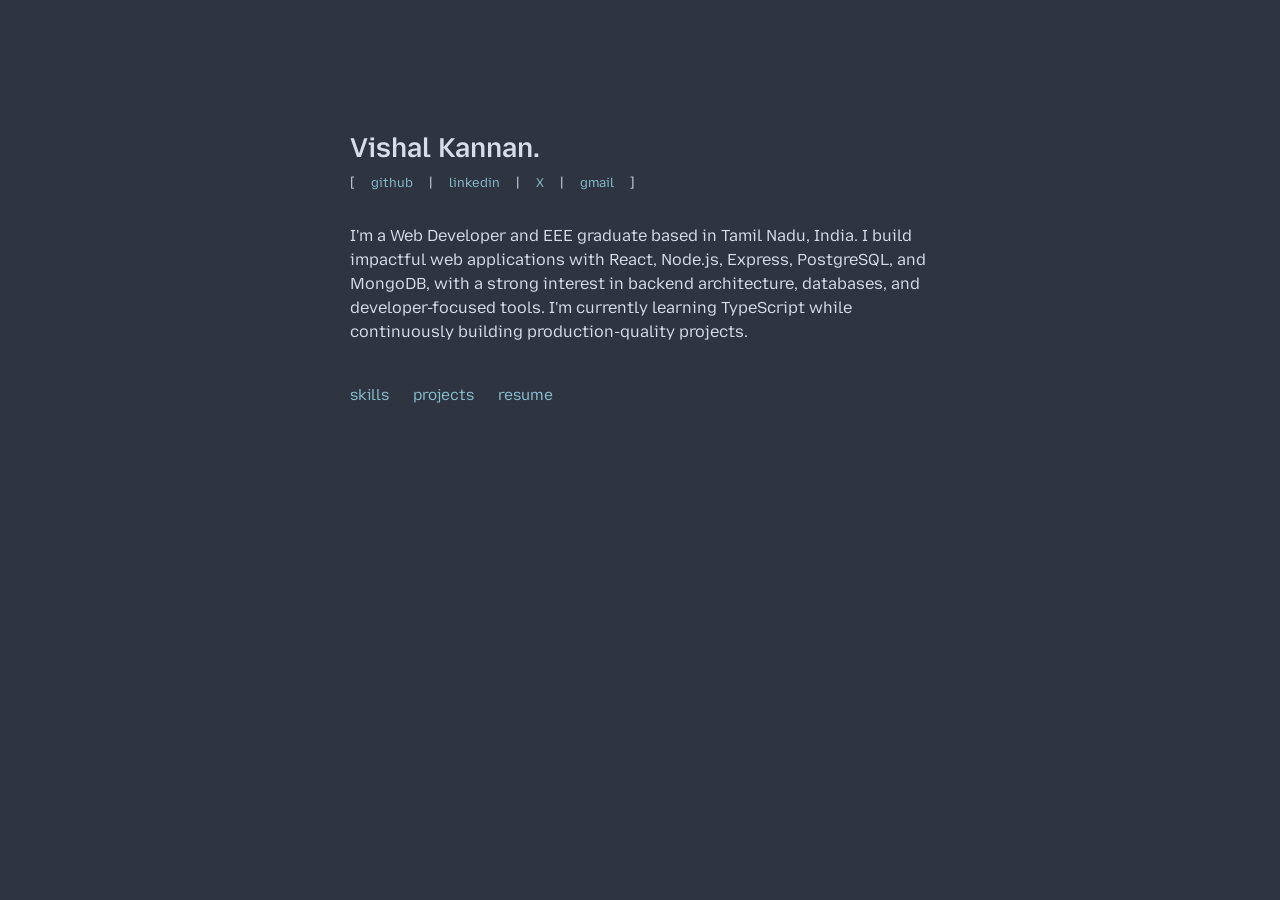
==== index.html @ 02c8293a "remove unwanted, yet to add resume link" ====
<!doctype html>
<html lang="en">
    <head>
        <meta charset="UTF-8" />
        <meta name="viewport" content="width=device-width, initial-scale=1.0" />
        <title>Vishal.</title>

        <link rel="stylesheet" href="styles/home-style.css" />
        <link rel="stylesheet" href="styles/skills-style.css" />
        <link rel="stylesheet" href="styles/project-style.css" />
        <link rel="stylesheet" href="styles/contact-style.css" />
    </head>
    <body>
        <main>
            <header>
                <h1>Vishal Kannan.</h1>
                <div class="contact">
                    [
                    <a
                        href="https://github.com/VISHALKANNAN070"
                        target="_blank"
                        title="Github"
                    >
                        github </a
                    >|
                    <a
                        href="https://linkedin.com/in/vishalkannan070"
                        target="_blank"
                        title="LinkedIn"
                    >
                        linkedin </a
                    >|
                    <a
                        href="https://x.com/nothuman070"
                        target="_blank"
                        title="X(Twitter)"
                    >
                        X </a
                    >|
                    <a href="mailto:vishalkannan070@gmail.com" title="Gmail">
                        gmail
                    </a>
                    ]
                </div>
            </header>

            <div class="home-content">
                <p>
                    I'm a Web Developer and EEE graduate based in Tamil Nadu,
                    India. I build impactful web applications with React,
                    Node.js, Express, PostgreSQL, and MongoDB, with a strong
                    interest in backend architecture, databases, and
                    developer-focused tools. I'm currently learning TypeScript
                    while continuously building production-quality projects.
                </p>
            </div>

            <nav>
                <a href="#" data-page="skills">skills</a>
                <a href="#" data-page="projects">projects</a>
                <a href="#">resume</a>
            </nav>

            <section id="viewer"></section>
            <script>
                const viewer = document.getElementById("viewer");

                async function loadPage(page) {
                    const response = await fetch(`pages/${page}.html`);
                    const html = await response.text();

                    viewer.innerHTML = html;
                }

                document.querySelectorAll("nav a[data-page]").forEach((link) => {
                    link.addEventListener("click", (e) => {
                        e.preventDefault();

                        document
                            .querySelectorAll("nav a[data-page]")
                            .forEach((a) => a.classList.remove("active"));

                        link.classList.add("active");

                        loadPage(link.dataset.page);
                    });
                });
            </script>
        </main>
    </body>
</html>
---- styles/home-style.css ----
@import url("https://fonts.googleapis.com/css2?family=Mozilla+Text:wght@200..700&display=swap");

:root {
    --bg: #2e3440;
    --text-main: #d8dee9;
    --text-muted: #88c0d0;
    --font: "Mozilla Text";
}

* {
    margin: 0;
    padding: 0;
    box-sizing: border-box;
}

body {
    background-color: var(--bg);
    color: var(--text-main);
    font-family: var(--font);
    display: flex;
    align-items: start;
    justify-content: center;
    min-height: 100vh;
    padding: 2rem;
    -webkit-font-smoothing: antialiased;
    -moz-osx-font-smoothing: grayscale;
    line-height: 1.5;
}

main {
    max-width: 580px;
    width: 100%;
    margin-top: 100px;
}

header {
    display: flex;
    align-items: flex-start;
    gap: 0.5rem;
    margin-bottom: 2rem;
    flex-direction: column;
}

h1 {
    font-size: 1.7rem;
    font-weight: 600;
    line-height: 1.2;
    color: var(--text-bright);
}

.home-portrait {
    width: 88px;
    height: 88px;
    object-fit: cover;
    image-rendering: pixelated;
    filter: grayscale(100%);
    border-radius: 2px;
}

.home-content {
    display: flex;
    flex-direction: column;
    gap: 1rem;
}

.contact {
    display: flex;
    align-items: center;
    gap: 1rem;
    font-size: 0.8rem;
}

.contact a {
    color: var(--text-muted);
    text-decoration: none;
}

.contact a:hover {
    color: var(--text-main);
}

.contact a:active {
    opacity: 0.7;
}

p {
    font-size: 1rem;
    text-wrap: pretty;
}

nav {
    margin-top: 2.5rem;
    display: flex;
    gap: 1.5rem;
    width: 100%;
    display: flex;
    align-items: center;
    flex-wrap: wrap;
    gap: 1.5rem;
}

nav a {
    font-size: 0.95rem;
    color: var(--text-muted);
    text-decoration: none;
    transition: color 0.2s ease;
    padding-bottom: 2px;
}

nav a.active {
    border-bottom: 2px solid var(--text-main);
}

nav a:hover {
    color: var(--text-main);
}

#viewer {
    margin-top: 4rem;
    animation: fade 0.2s ease;
}

@keyframes fade {
    from {
        opacity: 0;
        transform: translateY(6px);
    }
    to {
        opacity: 1;
        transform: translateY(0);
    }
}
---- styles/skills-style.css ----
.skills {
    margin-top: 4rem;
}

.skills h1 {
    font-size: 1.5rem;
    font-weight: 400;
    margin-bottom: 2.5rem;
}

.skills-group {
    margin-bottom: 2rem;
}

.skills-group h3 {
    font-size: 0.85rem;
    font-weight: 500;
    color: var(--text-muted);
    margin-bottom: 0.5rem;
}

.skills-tags {
    display: flex;
    flex-wrap: wrap;
    gap: 0.5rem;
}

.skills-tag::after {
    content: "\2022";
    color: var(--text-muted);
    margin-left: 0.5rem;
}

.skills-tag:last-child::after {
    content: "";
}
---- styles/project-style.css ----
.project {
    margin-bottom: 2.5rem;
}

.project a {
    font-size: 1.1rem;
    font-weight: 500;
    margin-bottom: 0.35rem;
    text-decoration: none;
    color: var(--text-muted);
    padding-bottom: 2px;
}

.project a:hover,
.project a.active {
    border-bottom: 2px solid var(--text-main);
}

.project .project-desc {
    color: var(--text-main);
    font-size: 0.95rem;
    margin-bottom: 0.35rem;
}

.project .project-tech {
    color: var(--text-muted);
    font-size: 0.85rem;
    margin: 0.5rem auto;
}
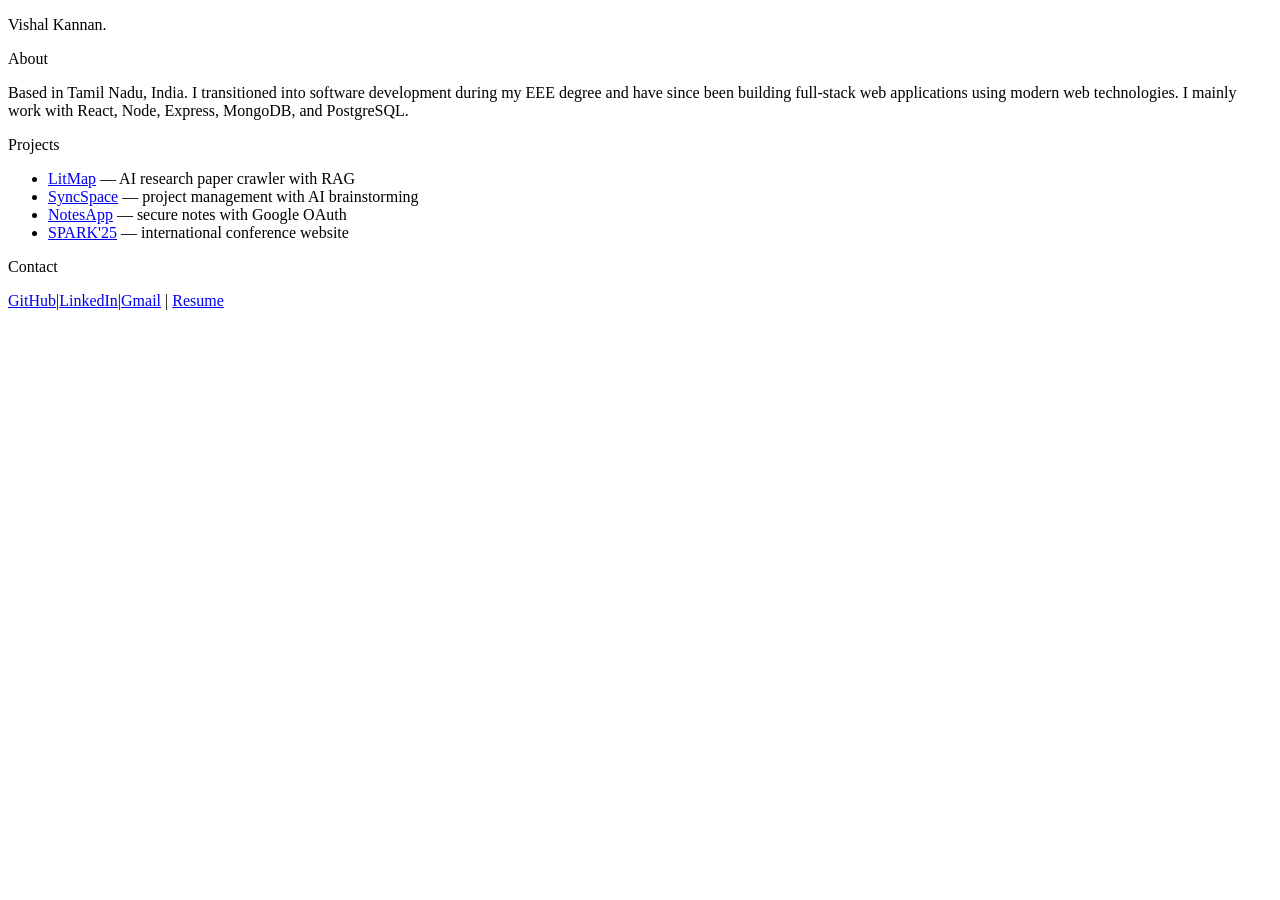
==== commit 674678f0: "I Think this will be the final commit" ====
--- a/index.html
+++ b/index.html
@@ -3,89 +3,84 @@
     <head>
         <meta charset="UTF-8" />
         <meta name="viewport" content="width=device-width, initial-scale=1.0" />
-        <title>Vishal.</title>
-
-        <link rel="stylesheet" href="styles/home-style.css" />
-        <link rel="stylesheet" href="styles/skills-style.css" />
-        <link rel="stylesheet" href="styles/project-style.css" />
-        <link rel="stylesheet" href="styles/contact-style.css" />
+        <title>Vishal Kannan</title>
+        <meta
+            name="description"
+            content="Backend engineer and developer tools builder based in Tamil Nadu, India."
+        />
     </head>
     <body>
         <main>
-            <header>
-                <h1>Vishal Kannan.</h1>
-                <div class="contact">
-                    [
-                    <a
-                        href="https://github.com/VISHALKANNAN070"
-                        target="_blank"
-                        title="Github"
-                    >
-                        github </a
-                    >|
-                    <a
-                        href="https://linkedin.com/in/vishalkannan070"
-                        target="_blank"
-                        title="LinkedIn"
-                    >
-                        linkedin </a
-                    >|
-                    <a
-                        href="https://x.com/nothuman070"
-                        target="_blank"
-                        title="X(Twitter)"
-                    >
-                        X </a
-                    >|
-                    <a href="mailto:vishalkannan070@gmail.com" title="Gmail">
-                        gmail
-                    </a>
-                    ]
-                </div>
-            </header>
+            <p class="name">Vishal Kannan.</p>
 
-            <div class="home-content">
-                <p>
-                    I'm a Web Developer and EEE graduate based in Tamil Nadu,
-                    India. I build impactful web applications with React,
-                    Node.js, Express, PostgreSQL, and MongoDB, with a strong
-                    interest in backend architecture, databases, and
-                    developer-focused tools. I'm currently learning TypeScript
-                    while continuously building production-quality projects.
+            <div class="bio">
+                <p class="yr">About</p>
+                <p class="desc">
+                    Based in Tamil Nadu, India. I transitioned into software
+                    development during my EEE degree and have since been
+                    building full-stack web applications using modern web
+                    technologies. I mainly work with React, Node, Express,
+                    MongoDB, and PostgreSQL.
                 </p>
             </div>
 
-            <nav>
-                <a href="#" data-page="skills">skills</a>
-                <a href="#" data-page="projects">projects</a>
-                <a href="#">resume</a>
-            </nav>
+            <div class="work">
+                <p class="yr">Projects</p>
+                <ul class="work-list">
+                    <li>
+                        <a href="https://github.com/VISHALKANNAN070/LitMap"
+                            >LitMap</a
+                        ><span class="desc">
+                            — AI research paper crawler with RAG</span
+                        >
+                    </li>
+                    <li>
+                        <a href="https://github.com/VISHALKANNAN070/SyncSpace"
+                            >SyncSpace</a
+                        ><span class="desc">
+                            — project management with AI brainstorming</span
+                        >
+                    </li>
+                    <li>
+                        <a href="https://github.com/VISHALKANNAN070/NotesApp"
+                            >NotesApp</a
+                        ><span class="desc">
+                            — secure notes with Google OAuth</span
+                        >
+                    </li>
+                    <li>
+                        <a href="https://github.com/ZenithTechSolutions/spark"
+                            >SPARK'25</a
+                        ><span class="desc">
+                            — international conference website</span
+                        >
+                    </li>
+                </ul>
+            </div>
 
-            <section id="viewer"></section>
-            <script>
-                const viewer = document.getElementById("viewer");
-
-                async function loadPage(page) {
-                    const response = await fetch(`pages/${page}.html`);
-                    const html = await response.text();
-
-                    viewer.innerHTML = html;
-                }
-
-                document.querySelectorAll("nav a[data-page]").forEach((link) => {
-                    link.addEventListener("click", (e) => {
-                        e.preventDefault();
-
-                        document
-                            .querySelectorAll("nav a[data-page]")
-                            .forEach((a) => a.classList.remove("active"));
-
-                        link.classList.add("active");
-
-                        loadPage(link.dataset.page);
-                    });
-                });
-            </script>
+            <div class="footer">
+                <p class="yr">Contact</p>
+                <a
+                    href="https://github.com/VISHALKANNAN070"
+                    target="_blank"
+                    rel="noopener"
+                    >GitHub</a
+                ><span class="sep">|</span
+                ><a
+                    href="https://www.linkedin.com/in/vishal-kannan-070in/"
+                    target="_blank"
+                    rel="noopener"
+                    >LinkedIn</a
+                ><span class="sep">|</span
+                ><a href="mailto:vishalkannan070@gmail.com">Gmail</a>
+                <span class="sep">|</span>
+                <a
+                    href="https://drive.google.com/file/d/1MwQfnxceUGP1OMjzBZziUsu0Qj-MLkcA/view?usp=sharing"
+                    target="_blank"
+                    rel="noopener"
+                    >Resume</a
+                >
+            </div>
         </main>
     </body>
 </html>
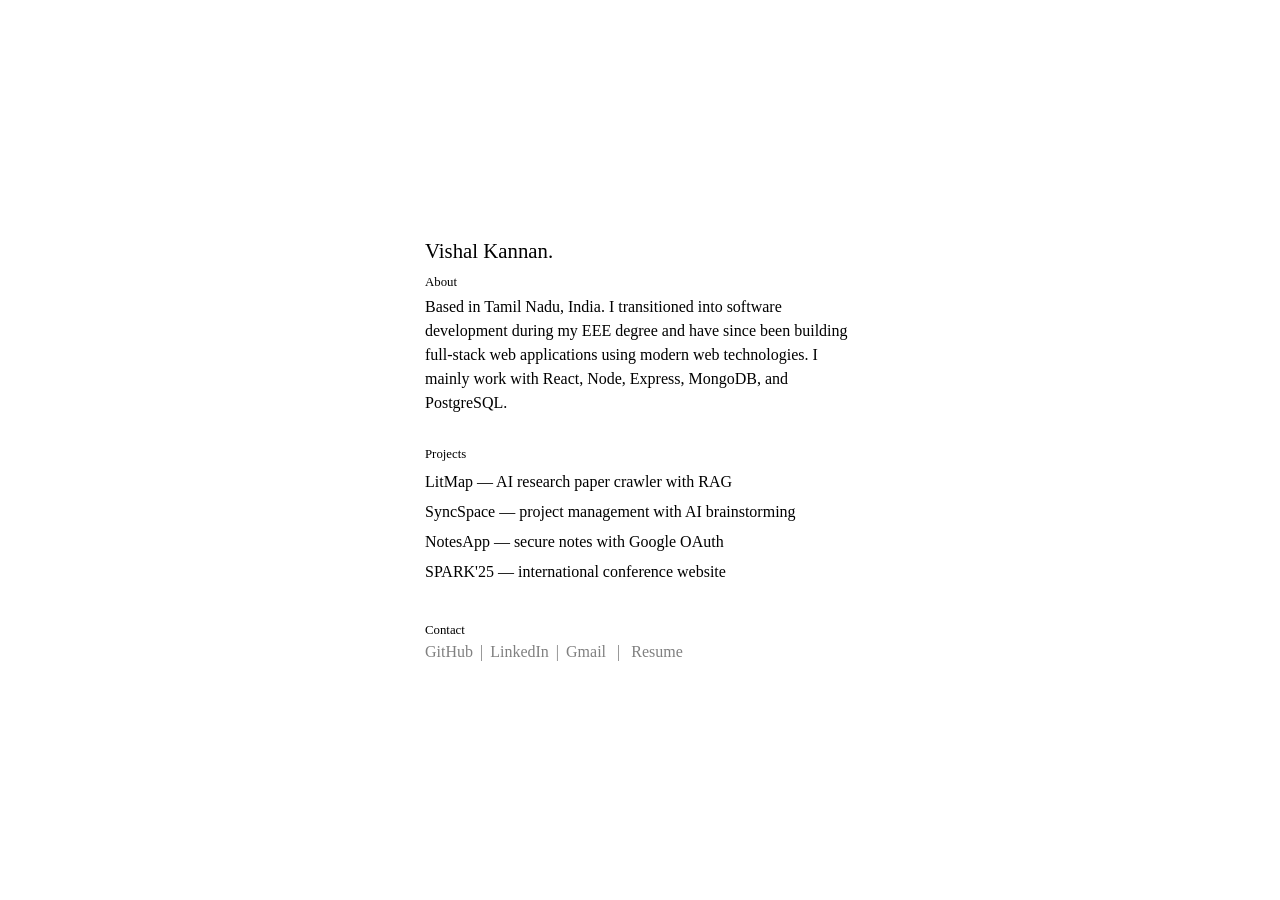
==== commit fd93789f: "This will be the final commit" ====
--- a/index.html
+++ b/index.html
@@ -4,10 +4,7 @@
         <meta charset="UTF-8" />
         <meta name="viewport" content="width=device-width, initial-scale=1.0" />
         <title>Vishal Kannan</title>
-        <meta
-            name="description"
-            content="Backend engineer and developer tools builder based in Tamil Nadu, India."
-        />
+        <link rel="stylesheet" href="styles/home-style.css" />
     </head>
     <body>
         <main>
--- a/styles/home-style.css
+++ b/styles/home-style.css
@@ -0,0 +1,91 @@
+*,
+*::before,
+*::after {
+    box-sizing: border-box;
+    margin: 0;
+    padding: 0;
+}
+
+body {
+    min-height: 100vh;
+    display: flex;
+    flex-direction: column;
+    align-items: center;
+    justify-content: center;
+    padding: 40px;
+}
+
+main {
+    max-width: 430px;
+    width: 100%;
+}
+
+.name {
+    margin-bottom: 12px;
+    font-size: 1.3rem;
+}
+
+.desc {
+    margin-bottom: 14px;
+    line-height: 1.5;
+}
+
+a {
+    text-decoration: underline;
+    text-underline-offset: 2px;
+}
+
+.work {
+    margin-top: 32px;
+}
+
+.yr {
+    margin-bottom: 5px;
+    margin-top: 20px;
+    font-size: 0.8rem;
+}
+
+.yr:first-child {
+    margin-top: 0;
+}
+
+.work-list {
+    list-style: none;
+}
+
+.work-list li {
+    padding: 3px 0;
+}
+
+.work-list a {
+    text-decoration: none;
+    color: black;
+}
+
+.work-list a:hover {
+    text-decoration: underline;
+}
+
+.footer {
+    margin-top: 36px;
+}
+
+.footer a {
+    text-decoration: none;
+    color: #808080;
+}
+
+.footer a:hover {
+    text-decoration: underline;
+}
+
+.footer .sep {
+    margin: 0 7px;
+    color: #808080;
+}
+
+@media (max-width: 480px) {
+    body {
+        padding: 24px 16px;
+    }
+}
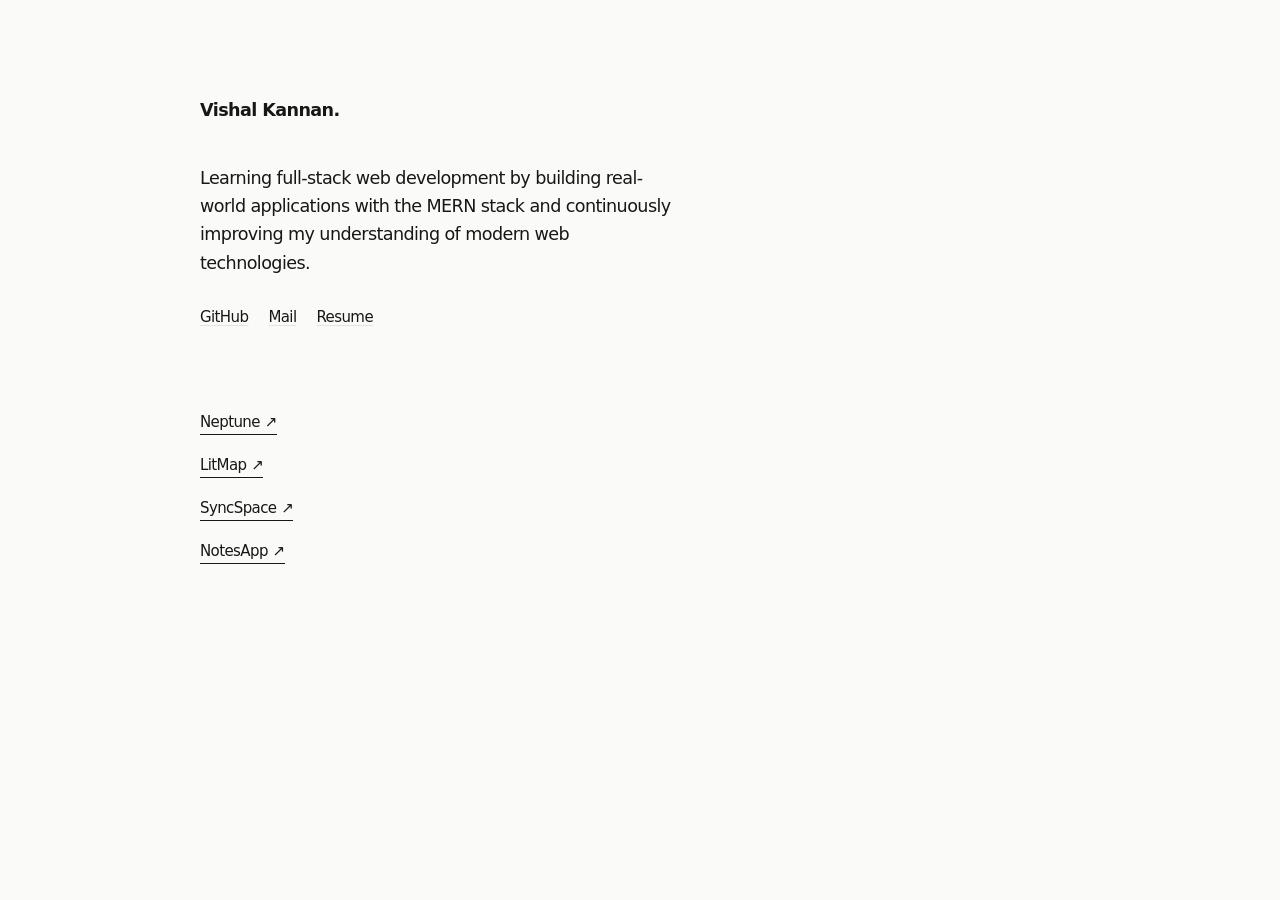
==== commit 66e99fd9: "nothing to say" ====
--- a/index.html
+++ b/index.html
@@ -4,80 +4,198 @@
         <meta charset="UTF-8" />
         <meta name="viewport" content="width=device-width, initial-scale=1.0" />
         <title>Vishal Kannan</title>
-        <link rel="stylesheet" href="styles/home-style.css" />
+        <meta
+            name="description"
+            content="Product designer who builds. Working across a few small companies at a time."
+        />
+        <style>
+            :root {
+                --bg: #fafaf8;
+                --ink: #171715;
+                --muted: #8c8c86;
+                --line: #e4e3dd;
+                --link-hover: #171715;
+                --font-size:1.1rem;
+            }
+
+            * {
+                margin: 0;
+                padding: 0;
+                box-sizing: border-box;
+            }
+
+            html {
+                -webkit-font-smoothing: antialiased;
+            }
+
+            body {
+                background: var(--bg);
+                color: var(--ink);
+                font-family: system-ui, -apple-system, sans-serif;
+                font-size: 15px;
+                line-height: 1.6;
+                letter-spacing: -0.04em;
+            }
+
+            .wrap {
+                max-width: 560px;
+                margin: 0 200px;
+                padding: 96px 24px 120px;
+                transform: translateX(-24px);
+            }
+
+            .name {
+                font-size:var(--font-size);
+                font-weight: 600;
+                margin-bottom: 40px;
+            }
+
+            .bio {
+                font-size:var(--font-size);
+                color: var(--ink);
+                margin-bottom: 12px;
+                max-width: 480px;
+            }
+
+            .bio a,
+            .contact a {
+                color: var(--ink);
+                text-decoration: underline;
+                text-decoration-color: var(--line);
+                text-underline-offset: 3px;
+            }
+            .bio a:hover,
+            .contact a:hover {
+                text-decoration-color: var(--link-hover);
+            }
+
+            .contact {
+                margin-top: 28px;
+                margin-bottom: 72px;
+                color: var(--muted);
+                font-size: 15px;
+            }
+
+            .socials {
+                display: flex;
+                gap: 20px;
+                margin-top: 28px;
+                margin-bottom: 72px;
+            }
+
+            .socials a {
+                color: var(--ink);
+                var(--font-size);
+                text-decoration: underline;
+                text-decoration-color: var(--line);
+                text-underline-offset: 3px;
+            }
+            .socials a:hover {
+                text-decoration-color: var(--link-hover);
+            }
+
+            .row {
+                display: flex;
+                align-items: baseline;
+                justify-content: flex-start;
+                padding: 9px 0;
+                border-bottom: 1px solid transparent;
+            }
+
+            .row a {
+                color: var(--ink);
+                text-decoration: none;
+                var(--font-size);
+                font-weight: 500;
+                position: relative;
+            }
+
+            .row a::after {
+                content: "";
+                position: absolute;
+                left: 0;
+                right: 0;
+                bottom: -1px;
+                height: 1px;
+                background: var(--ink);
+            }
+
+            .row .arrow {
+                display: inline-block;
+                margin-left: 5px;
+            }
+
+            a:focus-visible,
+            button:focus-visible {
+                outline: 2px solid var(--ink);
+                outline-offset: 3px;
+            }
+
+            @media (max-width: 640px) {
+                .wrap {
+                    margin: 0 auto;
+                    padding: 64px 24px 80px;
+                    transform: none;
+                }
+                .name {
+                    margin-bottom: 32px;
+                }
+                .bio {
+                    max-width: 100%;
+                }
+                .contact {
+                    margin-bottom: 56px;
+                }
+                .socials {
+                    margin-bottom: 56px;
+                    gap: 16px;
+                }
+            }
+        </style>
     </head>
     <body>
-        <main>
-            <p class="name">Vishal Kannan.</p>
-
-            <div class="bio">
-                <p class="yr">About</p>
-                <p class="desc">
-                    Based in Tamil Nadu, India. I transitioned into software
-                    development during my EEE degree and have since been
-                    building full-stack web applications using modern web
-                    technologies. I mainly work with React, Node, Express,
-                    MongoDB, and PostgreSQL.
-                </p>
-            </div>
-
-            <div class="work">
-                <p class="yr">Projects</p>
-                <ul class="work-list">
-                    <li>
-                        <a href="https://github.com/VISHALKANNAN070/LitMap"
-                            >LitMap</a
-                        ><span class="desc">
-                            — AI research paper crawler with RAG</span
-                        >
-                    </li>
-                    <li>
-                        <a href="https://github.com/VISHALKANNAN070/SyncSpace"
-                            >SyncSpace</a
-                        ><span class="desc">
-                            — project management with AI brainstorming</span
-                        >
-                    </li>
-                    <li>
-                        <a href="https://github.com/VISHALKANNAN070/NotesApp"
-                            >NotesApp</a
-                        ><span class="desc">
-                            — secure notes with Google OAuth</span
-                        >
-                    </li>
-                    <li>
-                        <a href="https://github.com/ZenithTechSolutions/spark"
-                            >SPARK'25</a
-                        ><span class="desc">
-                            — international conference website</span
-                        >
-                    </li>
-                </ul>
-            </div>
-
-            <div class="footer">
-                <p class="yr">Contact</p>
+        <div class="wrap">
+            <div class="name">Vishal Kannan.</div>
+
+            <p class="bio">
+                Learning full-stack web development by building real-world
+                applications with the MERN stack and continuously improving my
+                understanding of modern web technologies.
+            </p>
+
+            <div class="socials">
                 <a
                     href="https://github.com/VISHALKANNAN070"
                     target="_blank"
                     rel="noopener"
                     >GitHub</a
-                ><span class="sep">|</span
-                ><a
-                    href="https://www.linkedin.com/in/vishal-kannan-070in/"
-                    target="_blank"
-                    rel="noopener"
-                    >LinkedIn</a
-                ><span class="sep">|</span
-                ><a href="mailto:vishalkannan070@gmail.com">Gmail</a>
-                <span class="sep">|</span>
-                <a
-                    href="https://drive.google.com/file/d/1MwQfnxceUGP1OMjzBZziUsu0Qj-MLkcA/view?usp=sharing"
-                    target="_blank"
-                    rel="noopener"
-                    >Resume</a
                 >
+                <a href="mailto:vishalkannan070@gmail.com">Mail</a>
+                <a href="https://drive.google.com/file/d/1MwQfnxceUGP1OMjzBZziUsu0Qj-MLkcA/view?usp=sharing" target="_blank" rel="noopener">Resume</a>
             </div>
-        </main>
+
+            <div class="work">
+                <div class="row">
+                    <a href="https://github.com/VISHALKANNAN070/Neptune" target="_blank" rel="noopener"
+                        >Neptune<span class="arrow">↗</span></a
+                    >
+                </div>
+                <div class="row">
+                    <a href="https://github.com/VISHALKANNAN070/LitMap" target="_blank" rel="noopener"
+                        >LitMap<span class="arrow">↗</span></a
+                    >
+                </div>
+                <div class="row">
+                    <a href="https://github.com/VISHALKANNAN070/SyncSpace" target="_blank" rel="noopener"
+                        >SyncSpace<span class="arrow">↗</span></a
+                    >
+                </div>
+                <div class="row">
+                    <a href="https://github.com/VISHALKANNAN070/NotesApp" target="_blank" rel="noopener"
+                        >NotesApp<span class="arrow">↗</span></a
+                    >
+                </div>
+            </div>
+        </div>
     </body>
 </html>
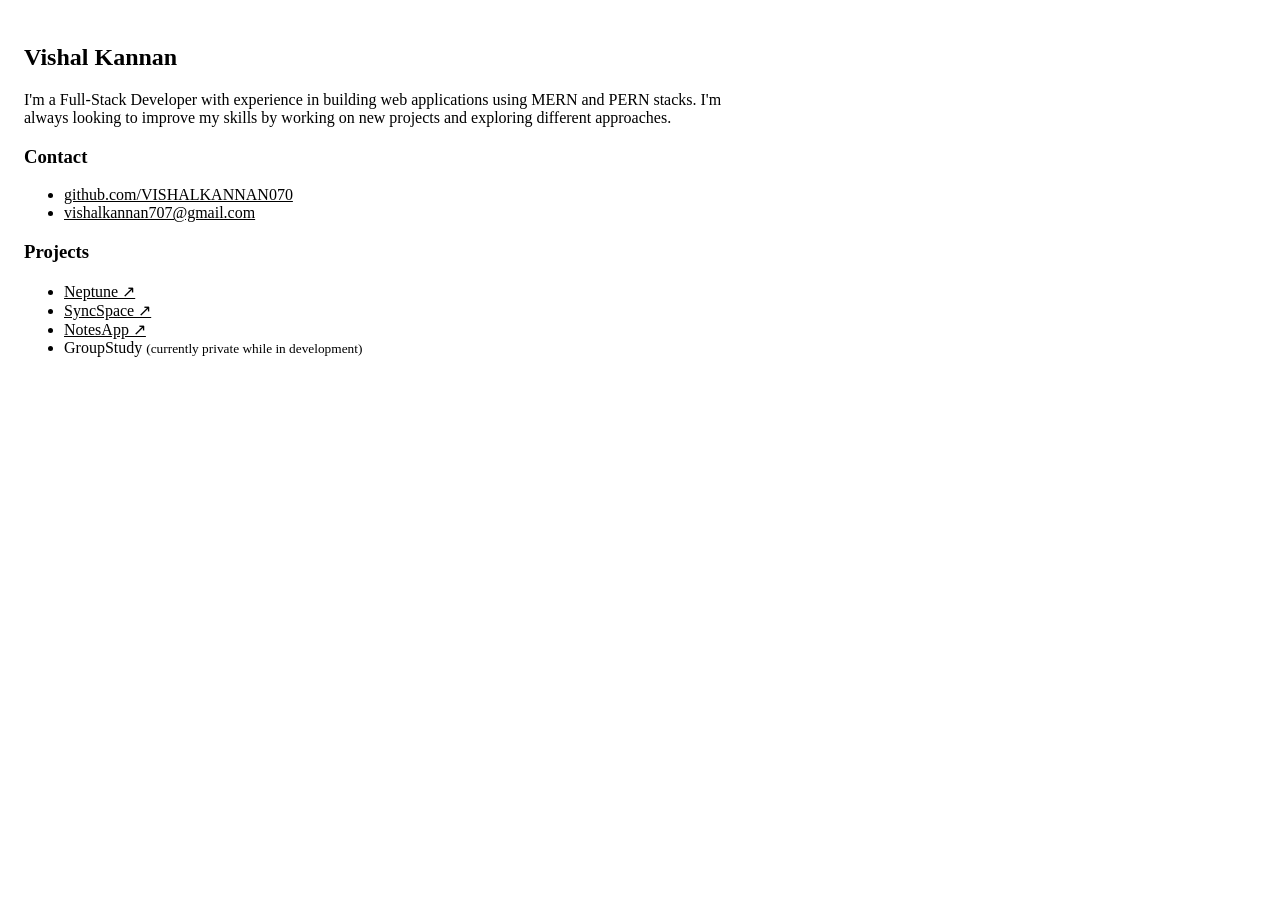
==== commit 557452c2: "Remove unwanted styling and add meta content" ====
--- a/index.html
+++ b/index.html
@@ -3,199 +3,94 @@
     <head>
         <meta charset="UTF-8" />
         <meta name="viewport" content="width=device-width, initial-scale=1.0" />
-        <title>Vishal Kannan</title>
+
+        <title>Vishal Kannan | Full-Stack Developer</title>
         <meta
             name="description"
-            content="Product designer who builds. Working across a few small companies at a time."
+            content="Portfolio of Vishal Kannan, a full-stack web developer building real-world applications with the MERN and PERN stacks."
         />
-        <style>
-            :root {
-                --bg: #fafaf8;
-                --ink: #171715;
-                --muted: #8c8c86;
-                --line: #e4e3dd;
-                --link-hover: #171715;
-                --font-size:1.1rem;
+        <link rel="canonical" href="https://vishalkannan.is-a.dev/" />
+        <meta property="og:type" content="website" />
+        <meta property="og:title" content="Vishal Kannan | Full-Stack Developer" />
+        <meta
+            property="og:description"
+            content="Building real-world applications with the MERN and PERN stacks. See my projects and GitHub."
+        />
+        <meta property="og:url" content="https://vishalkannan.is-a.dev/" />
+        <meta name="twitter:card" content="summary" />
+        <script type="application/ld+json">
+            {
+                "@context": "https://schema.org",
+                "@type": "Person",
+                "name": "Vishal Kannan",
+                "url": "https://vishalkannan.is-a.dev/",
+                "jobTitle": "Full-Stack Developer",
+                "knowsAbout": [
+                    "HTML",
+                    "CSS",
+                    "TailwindCSS"
+                    "Javascript",
+                    "MERN stack",
+                    "PERN stack",
+                    "MongoDB",
+                    "PostgreSQL",
+                    "Express.js",
+                    "React",
+                    "Node.js"
+                ],
+                "sameAs": ["https://github.com/VISHALKANNAN070"]
             }
+        </script>
+    </head>
+    <body style="padding:1rem;">
+        <main>
+            <header>
+                <h2>Vishal Kannan</h2>
+                <p style="max-width: 700px;">
+                    I'm a Full-Stack Developer with experience in building web applications using MERN and PERN
+                    stacks. I'm always looking to improve my skills by working on new projects and exploring different
+                    approaches.
+                </p>
+            </header>
 
-            * {
-                margin: 0;
-                padding: 0;
-                box-sizing: border-box;
-            }
+            <h3>Contact</h3>
+            <nav aria-label="Contact and profiles">
+                <ul>
+                    <li>
+                        <a href="https://github.com/VISHALKANNAN070" target="_blank" rel="noopener" style="color: #000"
+                            >github.com/VISHALKANNAN070</a
+                        >
+                    </li>
+                    <li>
+                        <a href="mailto:vishalkannan707@gmail.com" style="color: #000">vishalkannan707@gmail.com</a>
+                    </li>
+                </ul>
+            </nav>
 
-            html {
-                -webkit-font-smoothing: antialiased;
-            }
-
-            body {
-                background: var(--bg);
-                color: var(--ink);
-                font-family: system-ui, -apple-system, sans-serif;
-                font-size: 15px;
-                line-height: 1.6;
-                letter-spacing: -0.04em;
-            }
-
-            .wrap {
-                max-width: 560px;
-                margin: 0 200px;
-                padding: 96px 24px 120px;
-                transform: translateX(-24px);
-            }
-
-            .name {
-                font-size:var(--font-size);
-                font-weight: 600;
-                margin-bottom: 40px;
-            }
-
-            .bio {
-                font-size:var(--font-size);
-                color: var(--ink);
-                margin-bottom: 12px;
-                max-width: 480px;
-            }
-
-            .bio a,
-            .contact a {
-                color: var(--ink);
-                text-decoration: underline;
-                text-decoration-color: var(--line);
-                text-underline-offset: 3px;
-            }
-            .bio a:hover,
-            .contact a:hover {
-                text-decoration-color: var(--link-hover);
-            }
-
-            .contact {
-                margin-top: 28px;
-                margin-bottom: 72px;
-                color: var(--muted);
-                font-size: 15px;
-            }
-
-            .socials {
-                display: flex;
-                gap: 20px;
-                margin-top: 28px;
-                margin-bottom: 72px;
-            }
-
-            .socials a {
-                color: var(--ink);
-                var(--font-size);
-                text-decoration: underline;
-                text-decoration-color: var(--line);
-                text-underline-offset: 3px;
-            }
-            .socials a:hover {
-                text-decoration-color: var(--link-hover);
-            }
-
-            .row {
-                display: flex;
-                align-items: baseline;
-                justify-content: flex-start;
-                padding: 9px 0;
-                border-bottom: 1px solid transparent;
-            }
-
-            .row a {
-                color: var(--ink);
-                text-decoration: none;
-                var(--font-size);
-                font-weight: 500;
-                position: relative;
-            }
-
-            .row a::after {
-                content: "";
-                position: absolute;
-                left: 0;
-                right: 0;
-                bottom: -1px;
-                height: 1px;
-                background: var(--ink);
-            }
-
-            .row .arrow {
-                display: inline-block;
-                margin-left: 5px;
-            }
-
-            a:focus-visible,
-            button:focus-visible {
-                outline: 2px solid var(--ink);
-                outline-offset: 3px;
-            }
-
-            @media (max-width: 640px) {
-                .wrap {
-                    margin: 0 auto;
-                    padding: 64px 24px 80px;
-                    transform: none;
-                }
-                .name {
-                    margin-bottom: 32px;
-                }
-                .bio {
-                    max-width: 100%;
-                }
-                .contact {
-                    margin-bottom: 56px;
-                }
-                .socials {
-                    margin-bottom: 56px;
-                    gap: 16px;
-                }
-            }
-        </style>
-    </head>
-    <body>
-        <div class="wrap">
-            <div class="name">Vishal Kannan.</div>
-
-            <p class="bio">
-                Learning full-stack web development by building real-world
-                applications with the MERN stack and continuously improving my
-                understanding of modern web technologies.
-            </p>
-
-            <div class="socials">
-                <a
-                    href="https://github.com/VISHALKANNAN070"
-                    target="_blank"
-                    rel="noopener"
-                    >GitHub</a
-                >
-                <a href="mailto:vishalkannan070@gmail.com">Mail</a>
-                <a href="https://drive.google.com/file/d/1MwQfnxceUGP1OMjzBZziUsu0Qj-MLkcA/view?usp=sharing" target="_blank" rel="noopener">Resume</a>
-            </div>
-
-            <div class="work">
-                <div class="row">
-                    <a href="https://github.com/VISHALKANNAN070/Neptune" target="_blank" rel="noopener"
-                        >Neptune<span class="arrow">↗</span></a
-                    >
-                </div>
-                <div class="row">
-                    <a href="https://github.com/VISHALKANNAN070/LitMap" target="_blank" rel="noopener"
-                        >LitMap<span class="arrow">↗</span></a
-                    >
-                </div>
-                <div class="row">
-                    <a href="https://github.com/VISHALKANNAN070/SyncSpace" target="_blank" rel="noopener"
-                        >SyncSpace<span class="arrow">↗</span></a
-                    >
-                </div>
-                <div class="row">
-                    <a href="https://github.com/VISHALKANNAN070/NotesApp" target="_blank" rel="noopener"
-                        >NotesApp<span class="arrow">↗</span></a
-                    >
-                </div>
-            </div>
-        </div>
+            <h3>Projects</h3>
+            <section aria-label="Projects">
+                <ul>
+                    <li>
+                        <a href="https://github.com/VISHALKANNAN070/Neptune" target="_blank" rel="noopener" style="color: #000"
+                            >Neptune ↗</a
+                        >
+                    </li>
+                    <li>
+                        <a href="https://github.com/VISHALKANNAN070/SyncSpace" target="_blank" rel="noopener" style="color: #000"
+                            >SyncSpace ↗</a
+                        >
+                    </li>
+                    <li>
+                        <a href="https://github.com/VISHALKANNAN070/NotesApp" target="_blank" rel="noopener" style="color: #000"
+                            >NotesApp ↗</a
+                        >
+                    </li>
+                    <li>
+                        GroupStudy
+                        <small>(currently private while in development)</small>
+                    </li>
+                </ul>
+            </section>
+        </main>
     </body>
 </html>
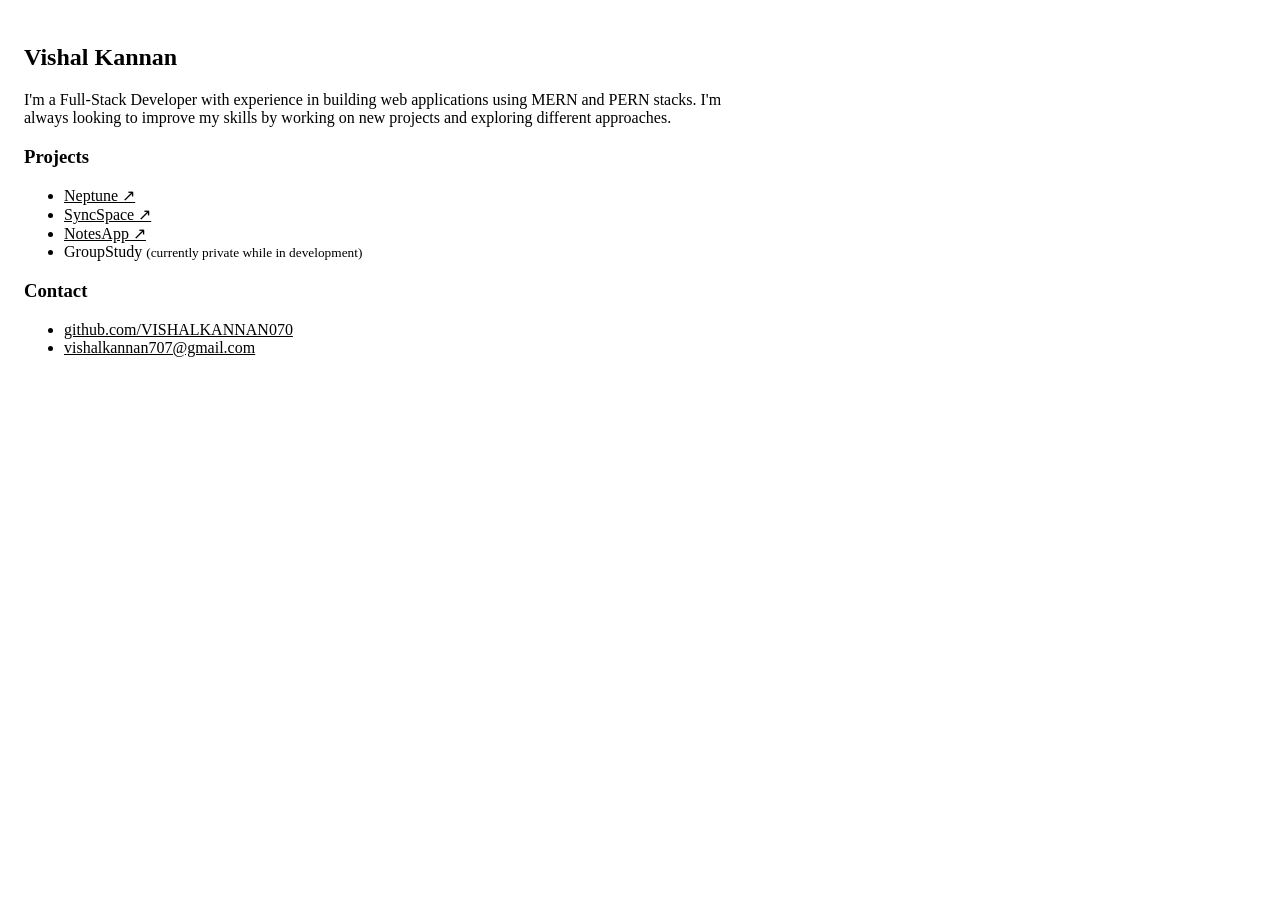
==== commit 88c52e40: "change order" ====
--- a/index.html
+++ b/index.html
@@ -41,31 +41,17 @@
                 "sameAs": ["https://github.com/VISHALKANNAN070"]
             }
         </script>
+        <meta name="google-site-verification" content="CWPrUcwQRG4Bxdn7MWRWp5wgNPZy0uHUe0a4qM0mkU4" />
     </head>
-    <body style="padding:1rem;">
+    <body style="padding: 1rem">
         <main>
             <header>
                 <h2>Vishal Kannan</h2>
-                <p style="max-width: 700px;">
-                    I'm a Full-Stack Developer with experience in building web applications using MERN and PERN
-                    stacks. I'm always looking to improve my skills by working on new projects and exploring different
-                    approaches.
+                <p style="max-width: 700px">
+                    I'm a Full-Stack Developer with experience in building web applications using MERN and PERN stacks. I'm always
+                    looking to improve my skills by working on new projects and exploring different approaches.
                 </p>
             </header>
-
-            <h3>Contact</h3>
-            <nav aria-label="Contact and profiles">
-                <ul>
-                    <li>
-                        <a href="https://github.com/VISHALKANNAN070" target="_blank" rel="noopener" style="color: #000"
-                            >github.com/VISHALKANNAN070</a
-                        >
-                    </li>
-                    <li>
-                        <a href="mailto:vishalkannan707@gmail.com" style="color: #000">vishalkannan707@gmail.com</a>
-                    </li>
-                </ul>
-            </nav>
 
             <h3>Projects</h3>
             <section aria-label="Projects">
@@ -91,6 +77,19 @@
                     </li>
                 </ul>
             </section>
+            <h3>Contact</h3>
+            <nav aria-label="Contact and profiles">
+                <ul>
+                    <li>
+                        <a href="https://github.com/VISHALKANNAN070" target="_blank" rel="noopener" style="color: #000"
+                            >github.com/VISHALKANNAN070</a
+                        >
+                    </li>
+                    <li>
+                        <a href="mailto:vishalkannan707@gmail.com" style="color: #000">vishalkannan707@gmail.com</a>
+                    </li>
+                </ul>
+            </nav>
         </main>
     </body>
 </html>
